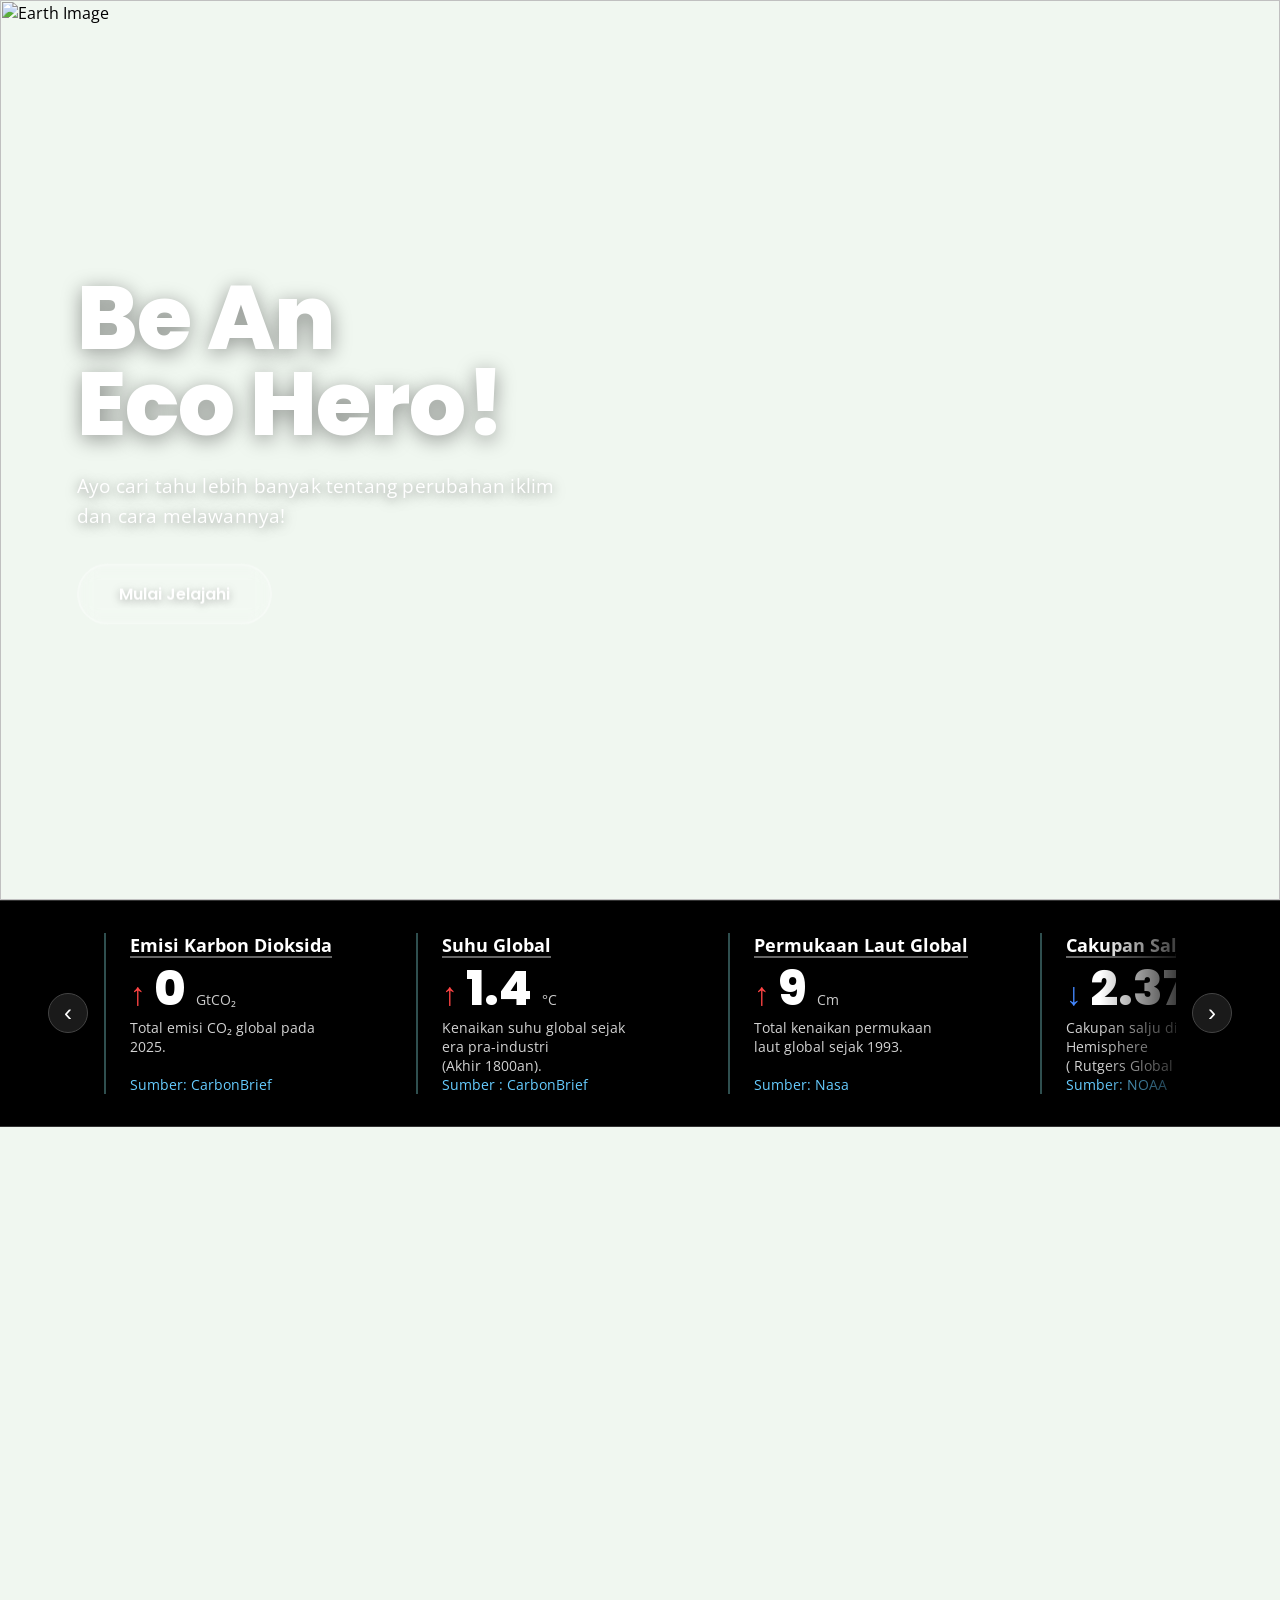
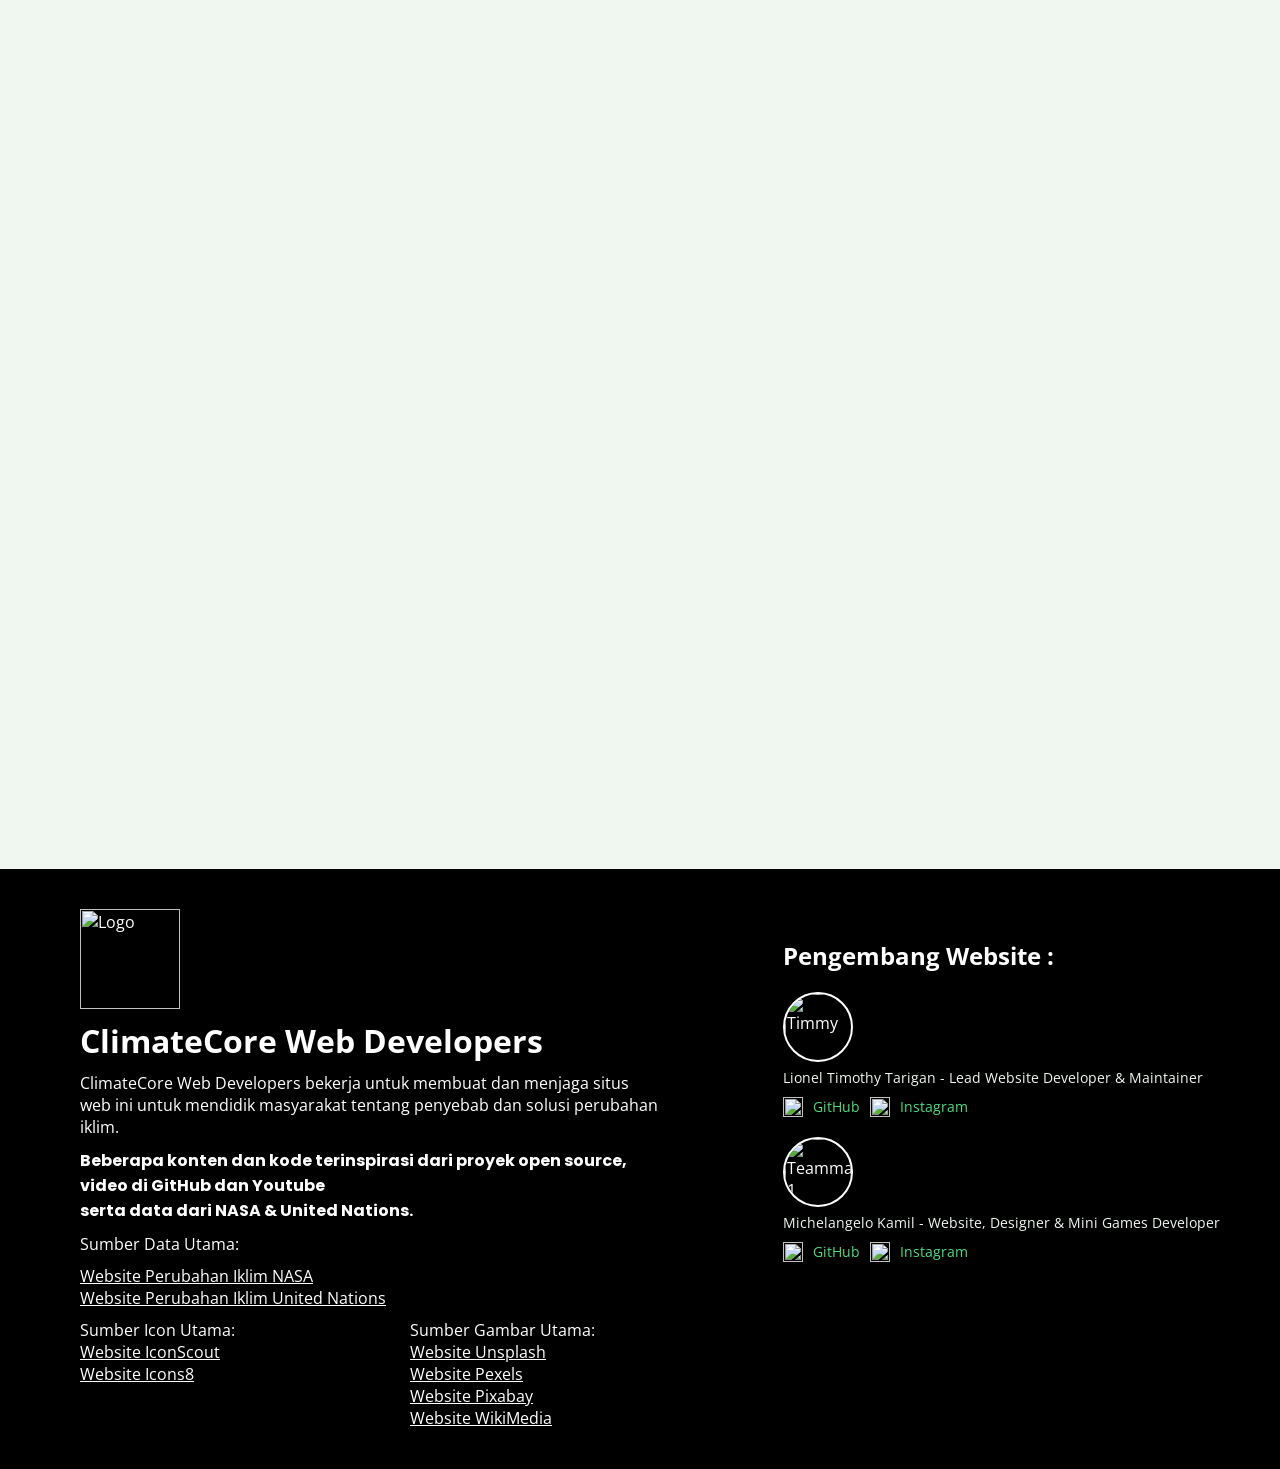
==== index.html @ a4bfdab4 "Mini mobile update and updated README.md" ====
<html>
  <head>
      <meta charset="UTF-8">
      <meta name="viewport" content="width=device-width, initial-scale=1.0"> <!--For mobile-->
      <link href="https://fonts.googleapis.com/css2?family=Inter:wght@400;700;800&display=swap" rel="stylesheet">
      <link href="https://unpkg.com/aos@2.3.1/dist/aos.css" rel="stylesheet"> <!--Loads AOS ( Animate On Scroll ) its just basically JavaScript Library for Animations :>-->
      <link rel="icon" href="Assets/icons/Favicon.ico"> <!--Apparently .ico is the best for Favicon-->
      <title>ClimateCore Website</title>
      <link rel="stylesheet" href="css/style.css">
  </head>
  <body>

  <!-- Hero Section -->
  <section class="hero" id="hero"> 
    <img rel="preload" src="Assets/images/climate.jpg" class="hero-img" alt="Earth Image">
    <!--relationship or rel using preload is because Hero picture needs to load first before anything else for performance boost (LCP)-->

    <div class="hero-text">
        <h1>Be An <br> Eco Hero!</h1>
        <p>Ayo cari tahu lebih banyak tentang perubahan iklim<br>
        dan cara melawannya!</p>
        <button class="scroll-button" onclick="scrollToContent('content', event)">Mulai Jelajahi</button>
    </div>
  </section>

  <!-- Climate Stats Section -->
  <section class="climate-stats-bar">
    <button class="stat-nav left" onclick="scrollStats(-1)">‹</button>
    
    <div class="stats-slider">
      <div class="stat-item">
        <h3>Emisi Karbon Dioksida</h3>
        <div class="stat-value">
          <span class="arrow up">↑</span>
          <span class="number" id="emission">0</span>
          <span class="unit"> GtCO&#8322;</span> <!--; is just incase of the GtCO&#8322 showing the code -->
        </div>
        <p class="stat-label">Total emisi CO&#8322; global pada 2025.</p> <!--Same example as the top ones-->
        <a href="https://www.carbonbrief.org/analysis-fossil-fuel-co2-emissions-to-set-new-record-in-2025-as-land-sink-recovers/" target="_blank" class="source-link">Sumber: CarbonBrief</a>
      </div>

      <div class="stat-item"> 
        <h3>Suhu Global</h3>
        <div class="stat-value">
          <span class="arrow up">↑</span>
          <span class="number">1.4</span> <!--Not rlly 1.5, since it only got 10% chances to hit 1.5 so 1.4 i think is a safe limit-->
          <span class="unit">°C</span>
        </div>
        <p class="stat-label">Kenaikan suhu global sejak era pra-industri<br>
          (Akhir 1800an).</p>
        <a href="https://www.carbonbrief.org/state-of-the-climate-2025-on-track-to-be-second-or-third-warmest-year-on-record/" target="_blank" class="source-link">Sumber : CarbonBrief</a>
      </div>

      <div class="stat-item">
        <h3>Permukaan Laut Global</h3>
        <div class="stat-value">
          <span class="arrow up">↑</span>
          <span class="number">9</span>
          <span class="unit">Cm</span>
        </div>
        <p class="stat-label">Total kenaikan permukaan laut global sejak 1993.</p>
        <a href="https://science.nasa.gov/earth/explore/earth-indicators/sea-leve/" target="_blank" class="source-link">Sumber: Nasa</a>
      </div>

      <div class="stat-item">
        <h3>Cakupan Salju</h3>
        <div class="stat-value">
          <span class="arrow down">↓</span>
          <span class="number">2.37</span>
          <span class="unit">Juta km&#178;</span>
        </div>
        <p class="stat-label">Cakupan salju di Northern Hemisphere<br> 
          ( Rutgers Global Snow Lab ).</p> <!--Northern Hemisphere basically a place where scientist can study snow in 1 area that like resembles the whole world according to NOAA  -->
        <a href="https://www.climate.gov/news-features/understanding-climate/climate-change-spring-snow-cover-northern-hemisphere" target="_blank" class="source-link">Sumber: NOAA</a>
      </div>
    </div>
    
    <button class="stat-nav right" onclick="scrollStats(1)">›</button>
  </section>

  <!-- Navbar ( Horizontal ofc ) -->
  <nav class="navbar">
    <div class="logo">
      <img src="Assets/icons/Icon.webp" class="logo" onclick="scrollToContent('hero', event)">
      <span>Be An Eco Hero!</span>
    </div>
    <ul class="nav-links">   
      <li><a onclick="scrollToContent('content',event)">INTRODUCTION</a></li>
      <li><a onclick="scrollToContent('about',event)">ABOUT</a></li> 
      <li><a onclick="scrollToContent('games',event)">MINI GAMES</a></li>  
      <li><a onclick="scrollToContent('faq', event)">FAQ</a></li>
      <li class="cta-button"><a onclick="scrollToContent('cta',event)">ACTION</a></li>
    </ul>
  </nav>

    <!-- Should be Explanation page.. -->
  <section class="content-section" id="content" data-aos="fade-up">
    <div class="climate-text" data-aos="fade-right">
      <h2>Ayo Pahami Perubahan Iklim!</h2>
      <p>
        Perubahan iklim adalah perubahan jangka panjang pada suhu dan pola cuaca di Bumi. <br> 
        Perubahan ini bisa terjadi secara alami, misalnya karena aktivitas matahari atau letusan gunung berapi besar. <br>
        Namun sejak tahun 1800an, <b>Aktivitas Manusia</b> menjadi penyebab utama perubahan iklim, 
        terutama dari pembakaran bahan bakar fosil seperti batu bara, minyak, dan gas.<br>
        Karena itu, tidak mengherankan bahwa perubahan iklim sudah menjadi masalah sejak abad ke-19.<br>
        <b>Contohnya</b> dapat dilihat pada gambar <b>Pedersen Glacier, Alaska</b> di sebelah kanan, suhu yang semakin meningkat menyebabkan salju dan es di gletser mencair.
      </p>
    </div>

    <div class="climate-image" data-aos="fade-left">
      <img class="after-before" src="Assets/images/glacier.webp" alt="Glacier difference 1921 vs 2009"> <!--.webp reduces file size and improve performances and pretty much works on all browser but not supported before iOS14.-->
      <p>Perbandingan Gletser: 1917 vs 2005</p>
      <p>Foto : Louis H. Pedersen (1917) & Bruce F. Molina (2005) <br>
      Glacier Photograph Collection, Sumber : <br>
      <a class="climate-link" href="https://www.climate.gov/news-features/understanding-climate/climate-change-mountain-glaciers" target="_blank">NOAA</a></p>
    </div>
  </section>

 <!-- About Us and Mission Section -->
  <section class="about-mission-section" id="about" data-aos="fade-up">
    
    <div class="about-row">

      <!-- About Text -->
      <div class="about-text" data-aos="fade-right">
        <h2>Tentang Kami</h2>
        <p>
          ClimateCore Web Developers adalah sebuah tim pengembang yang berfokus untuk mengedukasi masyarakat 
          tentang perubahan iklim melalui kampanye <b>"Eco Heroes: Rise For Climate Action"</b> serta website 
          bertema perubahan iklim berjudul <b>"Be An Eco Hero!"</b>.
          <br><br>
          Kami menyoroti berbagai permasalahan terkait perubahan iklim dan memberikan berbagai cara untuk 
          membantu mengatasinya. Kami juga membuat beberapa permainan interaktif agar pengguna dapat belajar 
          menyelesaikan berbagai tantangan dengan cara yang menyenangkan.
          <br><br>
          Dengan berkolaborasi dan bekerja sama, kita dapat menghadapi dan mengatasi perubahan iklim sebagai sebuah tim!
        </p>
      </div>

      <div class="about-image" data-aos="fade-left">
        <img src="Assets/icons/Icon.webp" class="team-logo" alt="Our Team Logo">
        <p>Logo ClimateCore Web Developers</p>
      </div>
    </div>

    <!-- Mission Title -->
    <h2 class="mission-title" data-aos="fade-up">Misi Kami</h2>

    <div class="mission-container">
      <div class="mission-card" data-aos="fade-up" data-aos-delay="100">
        <img src="Assets/icons/EcoBook.webp" class="mission-icon">
        <h3>Edukasi Iklim</h3>
        <p>Mengajari berapa pentingnya masyarakat mengetahui tentang perubahan iklim dan apa penyebab dan solusinya.</p>
      </div>

      <div class="mission-card" data-aos="fade-up" data-aos-delay="200">
        <img src="Assets/icons/Action.webp" class="mission-icon">
        <h3>Aksi Lingkungan</h3>
        <p>Mengajak masyarakat melakukan aksi nyata untuk menjaga dan memulihkan lingkungan.</p>
      </div>

      <div class="mission-card" data-aos="fade-up" data-aos-delay="300">
        <img src="Assets/icons/Collab.webp" class="mission-icon">
        <h3>Kolaborasi Alam</h3>
        <p>Mengajarkan pentingnya hidup bersama dengan alam melalui kebiasaan yang ramah lingkungan.</p>
      </div>
    </div>
  </section>

  <!--CTA Section! or Call To Action-->
  <section id="cta" class="cta-section">
    <h2 class="cta-title" data-aos="fade-down">Call To Action !</h2> 
    <div class="cta-card-container">
        <div class="cta-card-anim" data-aos="fade-up" data-aos-delay="0"> <!--gotta add this, since the AOS conflicts with the css hover animation-->
            <div class="cta-card">
                <img src="Assets/images/cta1.webp" alt="Action 1">

                <div class="card-content-wrapper"> 
                    <h3>Ayo Mulai Misi Penyelamatan Bumi!</h3>
                    <p>Jangan hanya diam. Jadilah Eco Hero dan ambil langkah pertamamu melawan perubahan iklim sekarang.</p>
                </div>

                <div class="card-button-wrapper"> 
                    <a href="html/actions-cta.html" class="cta-btn">Mulai Misi Sekarang</a>
                </div>
            </div>
          </div>

          <div class="cta-card-anim" data-aos="fade-up" data-aos-delay="150">
              <div class="cta-card">
                  <img src="Assets/images/cta2.jpg" alt="Action 2">

                  <div class="card-content-wrapper">
                      <h3>Tips Eco Sehari-hari</h3>
                      <p>Bingung harus mulai dari mana? Temukan cara-cara kecil namun berdampak besar dan efektif untuk mengurangi jejak karbonmu.</p>
                  </div>

                  <div class="card-button-wrapper"> 
                      <a href="html/tips-cta.html" class="cta-btn">Lihat Tips Praktis</a>
                  </div>
              </div>
          </div>

          <div class="cta-card-anim" data-aos="fade-up" data-aos-delay="300">
              <div class="cta-card">
                  <img src="Assets/images/cta3.webp" alt="Action 3">

                  <div class="card-content-wrapper"> 
                      <h3>Kisah Para Pahlawan Bumi</h3>
                      <p>Kamu tidak berjuang sendirian! Mari Dapatkan inspirasi dari cerita nyata para Eco Heroes yang telah membuat perubahan.</p>
                  </div>

                  <div class="card-button-wrapper"> 
                      <a href="html/eco-heroes.html" class="cta-btn">Baca Kisah Mereka</a>
                  </div>
              </div>
          </div>
      </div>
  </section>

    <!-- Mini Games Section!!! -->
  <section class="mini-games" id="games">
    <div class="games-header">
      <h1 class="games-title" data-aos="fade-down">Ayo Uji Pengetahuanmu tentang Perubahan Iklim!</h1>
    </div>

    <div class="games-grid">
      
      <div class="game-card-anim" data-aos="fade-up" data-aos-delay="0"> <!--The same reason as the CTA one...-->
        <div class="game-card" id="quiz">
          <h2>Kuis Iklim</h2>
          <p>Uji pengetahuanmu tentang perubahan iklim!</p>
          <a href="html/quiz.html" class="quiz-btn">Main Quiz</a>
        </div>
      </div>

      <div class="game-card-anim" data-aos="fade-up" data-aos-delay="150">
        <div class="game-card" id="calculator">
          <h2>Kalkulator Karbon</h2>
          <p>Hitung jejak karbonmu dan pelajari cara menguranginya.</p>
          <a href="html/calculator.html" class="quiz-btn">Kalkulasi</a>
        </div>
      </div>

      <div class="game-card-anim" data-aos="fade-up" data-aos-delay="300">
        <div class="game-card" id="sorter">
          <h2>Game Pemilah Sampah</h2>
          <p>Daur ulang atau organik? Pilah dengan tepat!</p>
          <a href="html/Trash-Sorter.html" class="quiz-btn">Mainkan</a>
        </div>
      </div>

      <div class="game-card-anim" data-aos="fade-up" data-aos-delay="450">
        <div class="game-card" id="ev">
          <h2>Bangun Mobil EV</h2>
          <p>Ayo bangun mobil listrikmu!</p>
          <a href="html/ev_car_sorter.html" class="quiz-btn">Bangun</a>
        </div>
      </div>
    </div>
  </section>

    <!-- FAQ or Fruquently Asked Question if you dont know-->
  <section class="faq" id="faq" data-aos="fade-up">

    <div class="faq-header">
        <h1>Frequently Asked Questions</h1>
    </div>

    <div class="faq-panel-container" data-aos="fade-up" data-aos-delay="0"> 
      <div class="faq-panel-item">
          <h3>FAQ Website</h3>
          <p>Pertanyaan yang paling sering ditanyakan <br>
          tentang website ini!</p>
          <a href="html/faq-website.html" class="faq-btn-internal">FAQ Website</a> 
      </div>
        
      <div class="faq-panel-item active" data-aos="fade-up" data-aos-delay="150">
          <h3>FAQ Perubahan Iklim</h3>
          <p>Pertanyaan yang paling sering ditanyakan <br>
          tentang perubahan iklim!</p>
          <a href="html/faq-climate.html" class="faq-btn-internal">FAQ Iklim</a>
      </div>  
    </div>

    <div class="contact" id="feedback">
      <h2>Kotak Saran</h2>

      <form id="feedbackForm" action="https://formsubmit.co/climatecoreteam@gmail.com" method="POST" target="_blank">
           <input type="hidden" name="_next" value="https://climatehero.netlify.app/html/thanks.html"> <!--though root relative is easier but its also easier to fail than absolute URL which is the safest-->
          <input type="hidden" name="_captcha" value="false">

          <input data-aos="fade-right" type="text" name="name" placeholder="Nama Anda" required>
          <textarea data-aos="fade-left" name="message" placeholder="Saran Anda" required></textarea>
          <button type="submit">Kirim</button>
      </form>
    </div>
  </section>

  <!-- Footer Section-->
  <footer class="footer" id="footer">
    <div class="footer-wrapper">
      <div class="footer-content">
        <img src="Assets/icons/Icon.webp" alt="Logo" class="footer-logo">
        <h1 class="footer-header">ClimateCore Web Developers</h1>
        <p>ClimateCore Web Developers bekerja untuk membuat dan menjaga situs web ini untuk mendidik masyarakat tentang penyebab dan solusi perubahan iklim.</p>
        <h4>Beberapa konten dan kode terinspirasi dari proyek open source, video di <b>GitHub</b> dan <b>Youtube</b> <br>
        serta data dari <b>NASA & United Nations.</b></h4>
        <p>Sumber Data Utama:</p>
        <ul>
          <li><a href="https://science.nasa.gov/climate-change/" target="_blank">Website Perubahan Iklim NASA</a></li>
          <li><a href="https://www.un.org/en/climatechange/what-is-climate-change" target="_blank">Website Perubahan Iklim United Nations</a></li>
        </ul>
        <div class="sources">
          <div class="source-section">
            <p>Sumber Icon Utama:</p>
            <ul>
              <li><a href="https://iconscout.com/" target="_blank">Website IconScout</a></li>
              <li><a href="https://icons8.com/icons" target="_blank">Website Icons8</a></li>
            </ul>
          </div>

          <div class="source-section">
            <p>Sumber Gambar Utama:</p>
            <ul>
              <li><a href="https://unsplash.com/" target="_blank">Website Unsplash</a></li>
              <li><a href="https://www.pexels.com/" target="_blank">Website Pexels</a></li>
              <li><a href="https://pixabay.com/" target="_blank">Website Pixabay</a>
              <li><a href="https://commons.wikimedia.org/wiki/Main_Page" target="_blank">Website WikiMedia</a></li>
            </ul>
          </div>
        </div>
      </div>
      
      <div class="footer-team">
        <h2>Pengembang Website :</h2>
        <div class="team-member">
          <img src="Assets/images/Developer_1.webp" alt="Timmy" class="team-photo">
          <span>Lionel Timothy Tarigan - Lead Website Developer & Maintainer</span>
          <div class="social-links">
            <a href="https://github.com/Timmy675g" target="_blank">
              <img src="Assets/icons/github.svg" alt="GitHub" class="social-icon">
              GitHub
            </a>
            <a href="https://www.instagram.com/timmy675g/" target="_blank">
              <img src="Assets/icons/instagram.png" alt="Instagram" class="social-icon">
              Instagram
            </a>
          </div>
        </div>

        <div class="team-member">
          <img src="Assets/images/Developer_2.webp" alt="Teammate 1" class="team-photo">
          <span>Michelangelo Kamil - Website, Designer & Mini Games Developer </span>
          <div class="social-links">
            <a href="https://github.com/michelangelokamil-source" target="_blank">
              <img src="Assets/icons/github.svg" alt="GitHub" class="social-icon">
              GitHub
            </a>
            <a href="https://www.instagram.com/angelo_kamil/" target="_blank">
              <img src="Assets/icons/instagram.png" alt="Instagram" class="social-icon">
              Instagram
            </a>
          </div>
        </div>
      </div>
    </div>
  </footer>
  <script src="https://unpkg.com/aos@2.3.1/dist/aos.js"></script>
  <script src="js/script.js"></script>
  </body>
</html>
---- css/style.css ----
@import url('https://fonts.googleapis.com/css2?family=Poppins:wght@400;600;700&family=Open+Sans:wght@400;600&display=swap');
/* btw i recommend using number font-weight instead of bold for more control on text thickness thin till extra bold*/
/* friendly reminder : :active is when a user clicked it does something, :focus is basically when user presses tab*/
/* Notes on vh and vw is on quiz.css */
* {  /*basically the whole html ( i mean it, universal like :active, :after and such ) for css ( for index.html ) */
    margin: 0;
    padding: 0;
    box-sizing: border-box;
}

html {
  scroll-behavior: smooth;
}

body {
    font-family: 'Open Sans', Arial, sans-serif; /*gotta love this font :]*/
    overflow-x: hidden;
    background-color: #F0F7F0;
}

/*Hero section*/
.hero {
    position: relative;
    height: 100vh;
    width: 100%;
    overflow: hidden;
}

.hero::before {
    position: absolute;
    top: 0;
    left: 0;
    right: 0;
    bottom: 0;
    background: linear-gradient(to top, rgba(0, 0, 0, 0.5) 0%, rgba(0, 0, 0, 0.15) 60%, rgba(0, 0, 0, 0.05) 100%);
    z-index: 1;
}

.hero-img {
    width: 100%;
    height: 100%;
    object-fit: cover;
    object-position: center;
}

.hero-text {
    position: absolute;
    top: 50%;
    left: 6%;
    transform: translateY(-50%);
    color: white;
    max-width: 700px;
    z-index: 2;
    animation: fadeInUp 1s ease-out;
}

@keyframes fadeInUp {
    from {
        opacity: 0;
        transform: translateY(-50%) translateY(30px);
    }
    to {
        opacity: 1;
        transform: translateY(-50%) translateY(0);
    }
}

.hero-text h1 {
    font-family: 'Poppins', sans-serif; /*saw lots of educational website used this on their hero and titles so yea */
    font-weight: 800;
    font-size: 90px;
    line-height: 0.95;
    letter-spacing: -0.01em;
    text-shadow: 0 4px 20px rgba(0, 0, 0, 0.4);
    margin-bottom: 24px;
}

.hero-text p {
    font-family: 'Open Sans', Arial, sans-serif;
    color: white;
    font-size: 19px;
    font-weight: 400;
    letter-spacing: 0.01em;
    max-width: 540px;
    line-height: 1.6;
    text-shadow: 0 2px 12px rgba(0, 0, 0, 0.5);
    margin-bottom: 32px;
}

/*Scroll button*/
.scroll-button {
    background: rgba(255, 255, 255, 0.15);
    backdrop-filter: blur(10px);
    border: 2px solid rgba(255, 255, 255, 0.3);
    border-radius: 50px;
    padding: 16px 40px;
    color: white;
    font-family: 'Poppins', sans-serif;
    font-size: 16px;
    font-weight: 600;
    cursor: pointer;
    transition: all 0.3s ease;
    text-shadow: 0 2px 8px rgba(0, 0, 0, 0.3);
}

.scroll-button:hover {
    background: rgba(255, 255, 255, 0.25);
    border-color: lightgray;
    transform: translateY(-2px);
    box-shadow: 0 8px 20px rgba(0, 0, 0, 0.3);
}

.scroll-button:active {
    transform: translateY(0);
}

/*Climate Stats Section*/
.climate-stats-bar {
  background: #000;
  color: #fff;
  padding: 1.5rem 3rem;
  display: flex;
  align-items: center;
  gap: 1rem;
  position: relative;
  overflow: hidden;
  border-top: 1px solid #333;
  border-bottom: 1px solid #333;
}

.climate-stats-bar::after {
  content: '';
  position: absolute;
  right: 80px; 
  top: 0;
  bottom: 0;
  width: 100px;
  background: linear-gradient(to right, transparent, #000);
  pointer-events: none;
  z-index: 1;
}

.stats-slider {
  display: flex;
  align-items: stretch;
  gap: 2rem;
  overflow-x: auto;
  overflow-y: hidden;  
  scroll-behavior: smooth;
  scrollbar-width: none;
  flex: 1;
  padding: 0.5rem 0;
}

.stat-item {
  display: flex;
  flex-direction: column;
  min-width: 280px;
  text-align: left;
  border-left: 2px solid darkslategray;
  padding-left: 1.5rem;
}

.stat-item h3 {
  font-family: 'Open Sans', Arial, sans-serif;
  font-size: 1.1rem;
  font-weight: 700;
  margin-bottom: 0.5rem;
  text-decoration: underline;
  text-decoration-color: #666;
  text-decoration-thickness: 2px;
  text-underline-offset: 4px;
}

.stat-value {
  display: flex;
  align-items: baseline;
  gap: 0.5rem;
  margin-bottom: 0.3rem;
}

.unit { /*basically for the GTCO2*/
  font-size: 0.9em;
  opacity: 0.8;
  margin-left: 2px;
}

.arrow { 
  font-size: 2rem;
  line-height: 1;
}

.arrow.up {
  color: #ff4444;
}

.arrow.down {
  color: #4488ff;
}

.number {
  font-family: 'Poppins', sans-serif;
  font-size: 3rem;
  font-weight: 800;
  line-height: 1;
}

.stat-label { 
  font-family: 'Open Sans', Arial, sans-serif;
  font-size: 0.9rem;
  color: lightgray;
  margin: 0;
  max-width: 200px;
}

.stat-nav {
  position: relative;
  z-index: 2; /* Keep buttons above the fade mask */
  background: rgba(255, 255, 255, 0.1);
  border: 1px solid #444;
  color: white;
  width: 40px;
  height: 40px;
  border-radius: 50%;
  font-size: 1.5rem;
  cursor: pointer;
  display: flex;
  align-items: center;
  justify-content: center;
  transition: all 0.3s ease;
  flex-shrink: 0;
}

.stat-nav:hover {
  background: rgba(255, 255, 255, 0.2);
  border-color: #666;
}

.stat-nav:active {
  transform: scale(0.95);
}

.source-link { /* this is just a single item so we dont need a wrapper for margin-top: auto in this code*/
  display: block;
  font-size: 0.85em;
  color: #66ccff;
  text-decoration: none;
  margin-top: auto;
}

.source-link:hover {
  text-decoration: underline;
}

/*navbar*/
.navbar {
  position: fixed;
  padding: 0 3rem;
  height: 60px;
  top: 0;
  left: 0;
  width: 100%;
  background: #2E7D32;
  color: white;
  display: flex;
  align-items: center;
  justify-content: space-between;
  padding: 1rem 3rem;
  z-index: 999;
  opacity: 0;             
  transform: translateY(-20px);
  pointer-events: none;    
  transition: opacity 0.4s ease, transform 0.4s ease;
  box-shadow: 0 2px 10px rgba(0, 0, 0, 0.1);
}

.navbar.show {
  opacity: 1;             
  transform: translateY(0);
  pointer-events: all;
}

.nav-links {
  list-style: none;
  display: flex;
  gap: 2rem;
  margin: 0;
  padding: 0;
}

.nav-links a {
  color: white;
  text-decoration: none;
  font-weight: 1000;
  transition: all 0.3s ease;
  padding: 0.5rem 1rem;
  border-radius: 4px;
  position: relative;
}

.nav-links a::after {
  content: '';
  position: absolute;
  bottom: 0;
  left: 50%;
  width: 0;
  height: 2px;
  background: #38EB2F;
  transition: all 0.3s ease;
  transform: translateX(-50%);
}

.nav-links a:hover {
  color: #36D153;
  background: rgba(255, 255, 255, 0.1);
}

.nav-links a:hover::after {
  width: 80%;
}

.nav-links a.active {
  color: #40D136;
  background: rgba(0, 255, 255, 0.15);
}

.nav-links a.active::after {
  width: 80%;
}

.nav-links .cta-button a {
  background-color: #F5A405;
  color: white;
  padding: 8px 15px; 
  border-radius: 6px;
  transition: background-color 0.3s ease, transform 0.3s ease;
}

.nav-links .cta-button a::after {
  width: 0;
  height: 0;
}

.nav-links .cta-button a:hover {
  background-color: #D18B02;
  color: white;
  transform: scale(1.05);
}

.logo {
  display: flex;
  align-items: center;
  gap: 10px;
  font-size: 1.2rem;
  font-weight: 600;
  transition: transform 0.3s ease;
}

.logo:hover {
  transform: scale(1.05);
}

.logo img {
  width: 35px;   
  height: 35px;
  border-radius: 50%;
  object-fit: cover;
  border: 2px solid rgba(255, 255, 255, 0.3);
  transition: all 0.3s ease;
}

.logo:hover img {
  border-color: #36C75F;
  transform: scale(1.05);
  filter: brightness(1.1);
}

#about,
#content {
  scroll-margin-top: 210px;
}

/*About and Mission section*/
.about-mission-section {
  padding: 90px 5%;
  background: #F0F7F0;
}


.about-text { 
    flex: 1.2; 
    min-width: 320px;
}

@keyframes fadeInLeft {
  from {
      opacity: 0;
      transform: translateX(-30px);
  }
  to {
      opacity: 1;
      transform: translateX(0);
  }
}

.about-image {
  flex: 0.8;
  text-align: center;
  display: flex;
  flex-direction: column;
  align-items: center;
  justify-content: center;
  animation: fadeInRight 1s ease-out;
}

@keyframes fadeInRight {
  from {
      opacity: 0;
      transform: translateX(30px);
  }
  to {
      opacity: 1;
      transform: translateX(0);
  }
}

.about-image img {
  width: 100%;
  max-width: 400px;
  height: auto;
  border-radius: 16px;
  transition: transform 0.4s ease, filter 0.4s ease;
}


.about-image img:hover {
  transform: scale(1.05);
  filter: brightness(1.1);
}

.about-image p {
  margin-top: 16px;
  font-size: 14px;
  font-weight: 600;
  text-align: center;
  color: #111111;
}

.about-mission-section h2 {
  font-family: 'Poppins', sans-serif;
  font-weight: 700;
  font-size: 48px;
  margin-bottom: 24px;
  color: #36C75F;
}

.about-mission-section p {
  font-size: 15.8px;
  line-height: 1.8;
  color: #111111;
}

.about-row {
    display: flex;
    align-items: center;
    justify-content: space-between;
    gap: 40px;
    flex-wrap: wrap;
    margin-bottom: 60px;
}

.logo-caption {
  opacity: 0.7;
  margin-top: 10px;
}

.mission-title {
  text-align: center;
  margin-bottom: 40px;
  font-size: 2rem;
}

.mission-container {
  display: flex;
  justify-content: center;
  gap: 25px;
  flex-wrap: wrap;
}

.mission-card {
  background: white;
  width: 300px;
  padding: 25px;
  border-radius: 15px;
  box-shadow: 0 6px 15px rgba(0,0,0,0.08);
  text-align: center;
}

.mission-card h3 {
  margin-top: 10px;
  margin-bottom: 10px;
}

.mission-icon {
  width: 50px;
  height: 50px;
}

/*Explanation section*/
.content-section {
  display: flex;
  align-items: center;
  justify-content: space-between;
  gap: 60px;
  min-height: 100vh;
  padding: 100px 80px;
  background: #F0F7F0;
  color: white;
}

.climate-text {
  flex: 1.2;
  animation: fadeInLeft 1s ease-out;
}

@keyframes fadeInLeft {
  from {
      opacity: 0;
      transform: translateX(-30px);
  }
  to {
      opacity: 1;
      transform: translateX(0);
  }
}

.climate-image {
  flex: 1;
  display: flex;
  flex-direction: column;
  align-items: center;
  justify-content: center;
  animation: fadeInRight 1s ease-out;
}

@keyframes fadeInRight {
  from {
      opacity: 0;
      transform: translateX(30px);
  }
  to {
      opacity: 1;
      transform: translateX(0);
  }
}

.climate-image img {
  width: 100%;
  max-width: 500px;
  height: auto;
  border-radius: 16px;
  box-shadow: 0 10px 40px rgba(0, 0, 0, 0.4);
  transition: transform 0.3s ease;
}

.climate-image img:hover {
  transform: scale(1.02);
}

.climate-image p {
  margin-top: 16px;
  font-size: 14px;
  font-weight: 600;
  text-align: center;
  color: black;
}

.content-section h2 {
  font-family: 'Poppins', sans-serif;
  font-weight: 700;
  font-size: 48px;
  margin-bottom: 24px;
  background: #111111;
  color: #36C75F;
  background-clip: text;
}

.climate-link {
  color: darkslategray;
  text-decoration: underline;
}

.content-section p {
  font-size: 14.8px;
  line-height: 1.8;
  color: #111111;
}

#games,
#faq {
  scroll-margin-top: 110px;
}

/*Mini games section, who doesn't like games in these days?*/
.mini-games {
  min-height: 80vh;
  padding: 100px 80px;
  background: #F0F7F0;
}

.games-header {
  text-align: center;
  margin-bottom: 60px;
}

.games-header h1 {
  font-family: 'Poppins', sans-serif;
  font-weight: 700;
  font-size: 56px;
  line-height: 1.2;
  letter-spacing: -0.02em;
  background: #2E8031;
  color: #36C75F;
  background-clip: text;
}

.games-container {
  display: grid;
  grid-template-columns: repeat(auto-fit, minmax(320px, 1fr));
  gap: 30px;
  max-width: 1200px;
  margin: 0 auto;
}

.games-grid {
  display: grid;
  grid-template-columns: repeat(2, 1fr);
  gap: 40px;
  max-width: 1100px;
  margin: 0 auto;
  padding: 20px;
}

.game-card {
  border-radius: 16px;
  padding: 40px 30px;
  display: flex;
  flex-direction: column;
  align-items: center;
  justify-content: space-between;
  gap: 20px;
  transition: 0.25s ease;
  height: 280px;
  min-height: 280px; 
}

.game-card:hover {
  transform: translateY(-5px);
  box-shadow: 0 15px 40px rgba(74, 222, 128, 0.15);
}

#quiz {
  background-color: #2FEB71;
}

#quiz:hover {
  background-color: #28D163;
  transform: translateY(-5px);
  box-shadow: 0 15px 40px rgba(74, 222, 128, 0.15);
}

#calculator {
  background-color: #6FC7DE;
}

#calculator:hover {
  background-color: #62B0C4;
  transform: translateY(-5px);
  box-shadow: 0 15px 40px rgba(74, 222, 128, 0.15);
}

#sorter {
  background-color: #CCB335;
}

#sorter:hover {
  background-color: #BAA330;
  transform: translateY(-5px);
  box-shadow: 0 15px 40px rgba(74, 222, 128, 0.15);
}

#ev {
  background-color: #4D58DB;
}

#ev:hover {
  background-color: #444EC2;
  transform: translateY(-5px);
  box-shadow: 0 15px 40px rgba(74, 222, 128, 0.15);
}

.game-card h2 {
  font-family: 'Poppins', sans-serif;
  font-size: 24px;
  font-weight: 700;
  color: black;
  text-align: center;
  margin: 0;
}

.game-card p {
  font-size: 15px;
  line-height: 1.6;
  color: black;
  text-align: center;
  margin: 0;
}

.quiz-btn {
  display: inline-block;
  padding: 14px 36px;
  background: linear-gradient(135deg, #4ade80 0%, #22c55e 100%);
  color: white;
  text-decoration: none;
  font-family: 'Open Sans', Arial, sans-serif;
  font-size: 16px;
  font-weight: 600;
  border-radius: 50px;
  transition: all 0.3s ease;
  box-shadow: 0 8px 20px rgba(74, 222, 128, 0.3);
  letter-spacing: 0.5px;
}

.quiz-btn:hover {
  transform: translateY(-2px);
  transform: scale(1.05);
  box-shadow: 0 0 20px rgba(0, 255, 150, 0.4);
  background: linear-gradient(135deg, #22c55e 0%, #16a34a 100%);
}

.quiz-btn:active {
  transform: translateY(0);
}

/*faq section, for those who is looking for quick info hehe*/
.faq {
    min-height: 100vh;
    padding: 100px 80px;
    background: linear-gradient(135deg, #1a1f3a 0%, #0a0e27 100%);
    color: white; 
    font-family: 'Poppins', sans-serif;
}

.faq-header {
    text-align: center;
    margin-bottom: 40px;
}

.faq-header h1 {
    font-weight: 700;
    font-size: 56px;
    line-height: 1.2;
    letter-spacing: -0.01em;
    color: #36C75F;
    text-shadow: 0 4px 20px rgba(0, 0, 0, 0.4);
}

.faq-panel-container {
    max-width: 1000px;
    margin: 40px auto 80px auto;
    display: flex;
    gap: 30px;
}

.faq-panel-item {
    flex: 1; 
    padding: 30px;
    border-radius: 12px;
    background: rgba(255, 255, 255, 0.05); 
    border: 1px solid rgba(255, 255, 255, 0.1);
    transition: all 0.3s ease;
}

.faq-panel-item:hover {
    background: rgba(255, 255, 255, 0.08);
    border-color: rgba(255, 255, 255, 0.2);
}

.faq-panel-item h3 {
    font-size: 24px;
    font-weight: 600;
    color: white;
    margin-bottom: 8px;
}

.faq-panel-item p {
    font-size: 16px;
    color: #F0F7F0;
    margin-bottom: 20px;
}

.faq-panel-item.active {
    background: #0a0e27; 
    border-color: #36C75F; 
    box-shadow: 0 0 15px rgba(54, 199, 95, 0.2);
}

.faq-btn-internal {
    display: inline-block;
    padding: 12px 25px;
    border-radius: 50px;
    text-decoration: none;
    font-weight: 700;
    font-size: 16px;
    background: #36C75F;
    color: #0a0e27;
    transition: background-color 0.3s ease, transform 0.2s ease;
}

.faq-btn-internal:hover {
    background: #4ade80;
    transform: translateY(-2px);
}

.contact {
  max-width: 500px;
  margin: 0 auto;
  padding: 20px;
  color: white;
  border-radius: 10px;
  text-align: center;
}
.contact h2 {
  margin-bottom: 15px;
  color: #36C75F;
}
.contact input, .contact textarea {
  width: 100%;
  padding: 10px;
  margin: 10px 0;
  border: none;
  border-radius: 5px;
  font-size: 14px;
}
.contact button {
  background: #ff6600;
  color: white;
  padding: 10px 20px;
  border: none;
  border-radius: 5px;
  cursor: pointer;
  transition: 0.3s;
}
.contact button:hover {
  background: #ff8533;
}
.status-msg {
  display: none;
  margin-top: 10px;
  color: #0f0;
  font-weight: bold;
}

/*CTA section or Call To Action section :]*/
.cta-section {
  padding: 60px 100px;
  background: #F0F7F0;
  text-align: center;
}

.card-content-wrapper { /*gotta use wrapper here since theres lots of items, and i need to inline the buttons since margin-top: auto only works on single items :[ */
  padding: 0 20px; 
  text-align: center;
}

.card-button-wrapper {
  margin-top: auto; 
  padding: 10px 20px 20px; 
  width: 100%;
  box-sizing: border-box; 
}

.cta-title {
  font-family: 'Poppins', sans-serif;
  font-weight: 700;
  font-size: 48px;
  margin-bottom: 24px;
  color: #36C75F;
}

.cta-card-container {
  display: flex;
  justify-content: center;
  align-items: flex-start;
  margin-top: auto;
  gap: 25px;
  flex-wrap: wrap;
  max-width: 1200px;
  margin: 0 auto;
  padding: 20px;
}

.cta-card-anim {
    min-height: 420px;
    flex: 1 1 300px;
    display: flex;
}

.cta-card {
  display: flex;
  flex-direction: column;
  background: white;
  border-radius: 20px;
  overflow: hidden;
  width: 100%;
  box-shadow: 0 8px 18px rgba(0,0,0,0.12);
  transition: transform 0.25s ease, box-shadow 0.25s ease;
}

.cta-card img {
  width: 100%;
  height: 160px;
  object-fit: cover;
}

.cta-card h3 {
  font-size: 20px;
  margin-top: 12px;
  color: #1c5e28;
  font-weight: 600;
  font-family: 'Poppins', sans-serif;
}

.cta-card p {
  font-size: 15px;
  padding: 0 20px;
  color: darkslategray;
  margin-bottom: 15px;
  font-family: 'Open Sans', Arial, sans-serif;
}

/* CTA Button */
.cta-btn {
  display: block;
  padding: 10px 18px;
  background: #2ebf4f;
  color: white;
  font-weight: 600;
  border-radius: 7px;
  text-decoration: none;
  transition: background 0.2s ease;
}

.cta-btn:hover {
  background: #23993f;
}

.cta-card:hover {
  transform: translateY(-6px);
  box-shadow: 0 12px 25px rgba(0,0,0,0.18);
}

/*footer section yay :D*/
.footer {
  position: relative;
  overflow: hidden;
  display: flex;
  flex-direction: column; 
  padding: 40px 60px;
  background-color: #000;
  color: white;
}

.footer-wrapper {
  display: flex;
  justify-content: space-between;
  align-items: flex-start;
  width: 100%;
}

.footer-content {
  display: flex;
  flex-direction: column;
  align-items: left;
  gap: 10px;
  max-width: 600px;
}

.footer-logo {
  width: 100px;
  height: auto;
  object-fit: contain;
  margin-left: 20px;
}

.footer-logo:hover {
  transform: scale(1.05);
  filter: brightness(1.1);
}

.footer-header {
  margin-left: 20px;
  font-family: 'Open Sans', Arial, sans-serif;;
}

.footer p {
  font-family: 'Open Sans', Arial, sans-serif;
  margin-left: 20px;
}

.footer h4 {
  font-family: 'Poppins', sans-serif;
  font-weight: 700;
  margin-left: 20px;
}

.footer-team {
  display: flex;
  flex-direction: column;
  align-items: flex-start;
  gap: 20px;
  margin-top: 30px;
}

.team-member {
  display: flex;
  flex-direction: column; 
  align-items: flex-start; 
  gap: 6px; 
}

.team-photo {
  width: 70px;
  height: 70px;
  border-radius: 50%;
  object-fit: cover;
  border: 2px solid white;
  flex-shrink: 0;
}

.team-member span {
  font-size: 14px;
  color: #F0F7F0;
  text-align: right;
}

.team-info {
  display: flex;
  flex-direction: column;
  align-items: flex-start;
  gap: 6px; 
}

.name {
  font-size: 15px;
  color: #F0F7F0;
  font-weight: 500;
}

.social-links {
  display: flex; 
  flex-direction: row; 
  gap: 10px; 
  margin-top: 4px;
}

.social-links a {
  display: flex;
  flex-direction: row; 
  align-items: center; 
  text-decoration: none;
  color: #4ade80;
  font-size: 14px;
  gap: 4px;
  transition: color 0.3s ease, transform 0.2s ease;
}

.social-links a:hover {
  color: #22c55e;
  transform: scale(1.05);
}

.social-icon {
  width: 20px;
  height: 20px;
  margin-right: 6px;
  vertical-align: middle;
}

footer ul {
  list-style: none;
  padding: 0;
  margin: 0;
}

footer ul li {
  margin-left: 20px;
}

footer ul li a { /* all <a> links inside <li> list inside <ul> those bullet points inside the <footer>*/
  color: white;
  text-decoration: underline;
}

.sources {
  display: flex;
  justify-content: space-between;
  gap: 40px;
}

.sources div {
  width: 45%;
}

/*Mobile update ( a simple one for now )*/
@media (max-width: 768px) {
  .navbar {
    padding: 0 1rem;
    height: 56px;
  }

  .logo span {
    display: none; 
  }

  .hamburger {
    display: flex;
    flex-direction: column;
    gap: 5px;
  }

  .hero-text {
    left: 5%;
    right: 5%;
    max-width: 100%;
  }

  .hero-text h1 {
    font-size: 44px;
    line-height: 1.1;
  }

  .hero-text p {
    font-size: 16px;
  }

  .content-section,
  .about-row {
    flex-direction: column;
    gap: 30px;
  }

  img {
    max-width: 100%;
    height: auto;
  }

  .games-grid {
    grid-template-columns: 1fr;
  }

  .game-card {
    height: auto;
    padding: 30px 20px;
  }

  .faq-panel-container {
    flex-direction: column;
  }

  .footer-wrapper {
    flex-direction: column;
    gap: 30px;
  }
}

@media (max-width: 768px) {
  .nav-links {
    display: none;
  }

  .hamburger {
    opacity: 0.6;
    pointer-events: none; /*currently disabled*/
  }
}
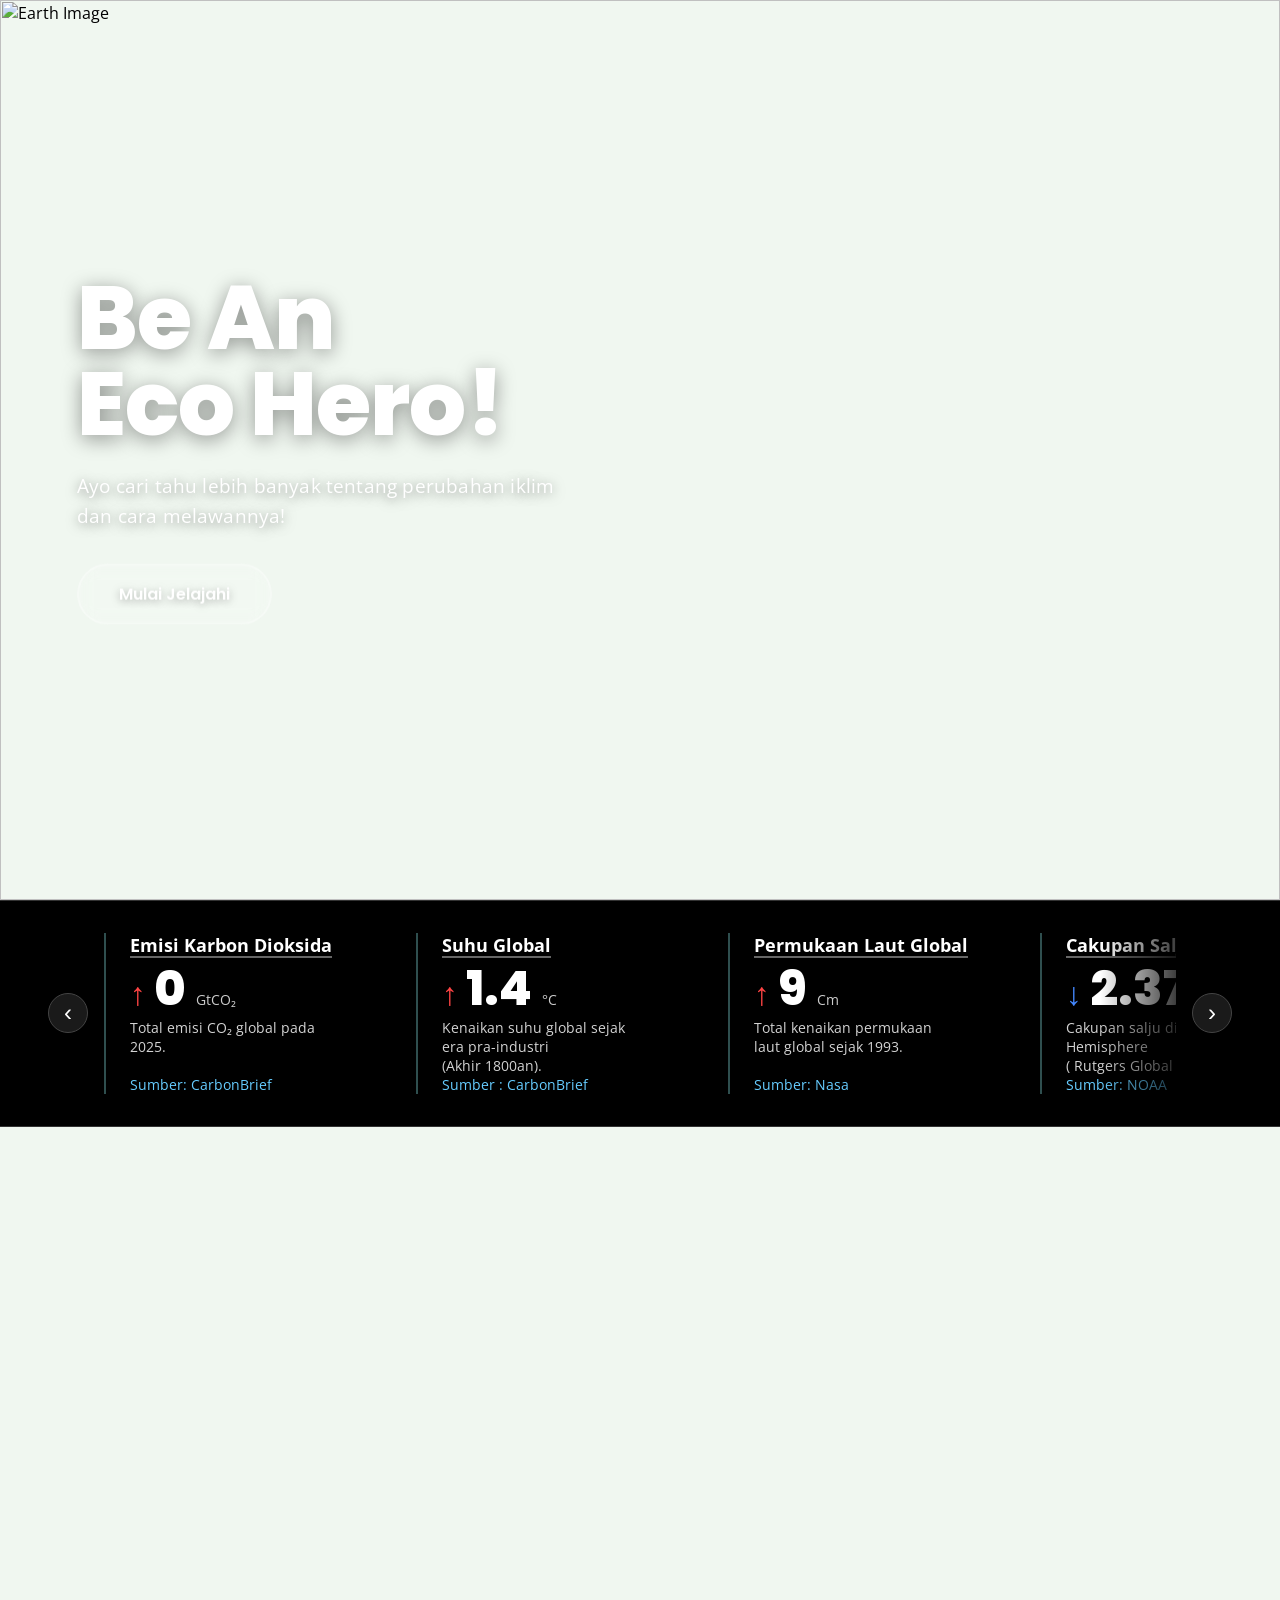
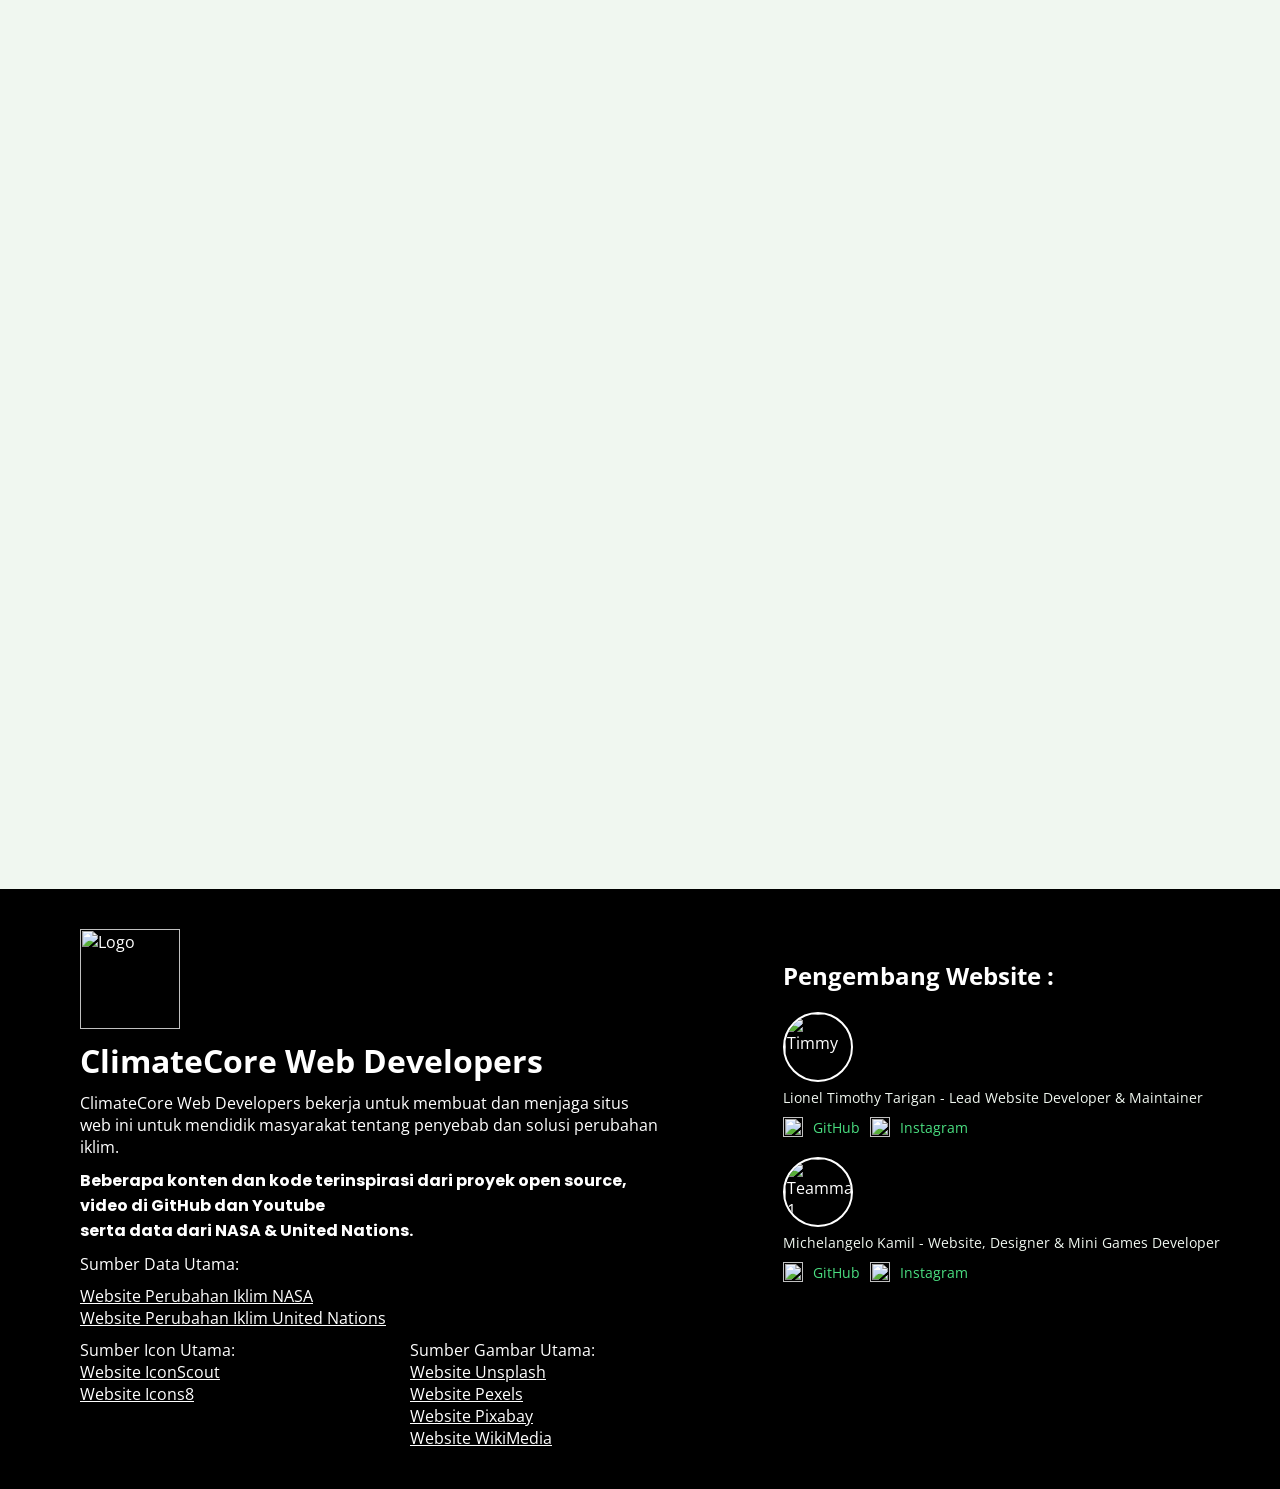
==== commit c538ae28: "Added email requirements and Captcha" ====
--- a/index.html
+++ b/index.html
@@ -1,7 +1,6 @@
 <html>
   <head>
       <meta charset="UTF-8">
-      <meta name="viewport" content="width=device-width, initial-scale=1.0"> <!--For mobile-->
       <link href="https://fonts.googleapis.com/css2?family=Inter:wght@400;700;800&display=swap" rel="stylesheet">
       <link href="https://unpkg.com/aos@2.3.1/dist/aos.css" rel="stylesheet"> <!--Loads AOS ( Animate On Scroll ) its just basically JavaScript Library for Animations :>-->
       <link rel="icon" href="Assets/icons/Favicon.ico"> <!--Apparently .ico is the best for Favicon-->
@@ -287,10 +286,11 @@
       <h2>Kotak Saran</h2>
 
       <form id="feedbackForm" action="https://formsubmit.co/climatecoreteam@gmail.com" method="POST" target="_blank">
-           <input type="hidden" name="_next" value="https://climatehero.netlify.app/html/thanks.html"> <!--though root relative is easier but its also easier to fail than absolute URL which is the safest-->
-          <input type="hidden" name="_captcha" value="false">
+           <input type="hidden" name="_next" value="https://climatecore.netlify.app/html/thanks.html"> <!--though root relative is easier but its also easier to fail than absolute URL which is the safest-->
+          <input type="hidden" name="_captcha" value="true"> <!--enabled captcha to avoid spammer-->
 
           <input data-aos="fade-right" type="text" name="name" placeholder="Nama Anda" required>
+          <input type="email" name="email" placeholder="Email kamu" required>
           <textarea data-aos="fade-left" name="message" placeholder="Saran Anda" required></textarea>
           <button type="submit">Kirim</button>
       </form>
--- a/css/style.css
+++ b/css/style.css
@@ -1110,77 +1110,4 @@
 
 .sources div {
   width: 45%;
-}
-
-/*Mobile update ( a simple one for now )*/
-@media (max-width: 768px) {
-  .navbar {
-    padding: 0 1rem;
-    height: 56px;
-  }
-
-  .logo span {
-    display: none; 
-  }
-
-  .hamburger {
-    display: flex;
-    flex-direction: column;
-    gap: 5px;
-  }
-
-  .hero-text {
-    left: 5%;
-    right: 5%;
-    max-width: 100%;
-  }
-
-  .hero-text h1 {
-    font-size: 44px;
-    line-height: 1.1;
-  }
-
-  .hero-text p {
-    font-size: 16px;
-  }
-
-  .content-section,
-  .about-row {
-    flex-direction: column;
-    gap: 30px;
-  }
-
-  img {
-    max-width: 100%;
-    height: auto;
-  }
-
-  .games-grid {
-    grid-template-columns: 1fr;
-  }
-
-  .game-card {
-    height: auto;
-    padding: 30px 20px;
-  }
-
-  .faq-panel-container {
-    flex-direction: column;
-  }
-
-  .footer-wrapper {
-    flex-direction: column;
-    gap: 30px;
-  }
-}
-
-@media (max-width: 768px) {
-  .nav-links {
-    display: none;
-  }
-
-  .hamburger {
-    opacity: 0.6;
-    pointer-events: none; /*currently disabled*/
-  }
 }
